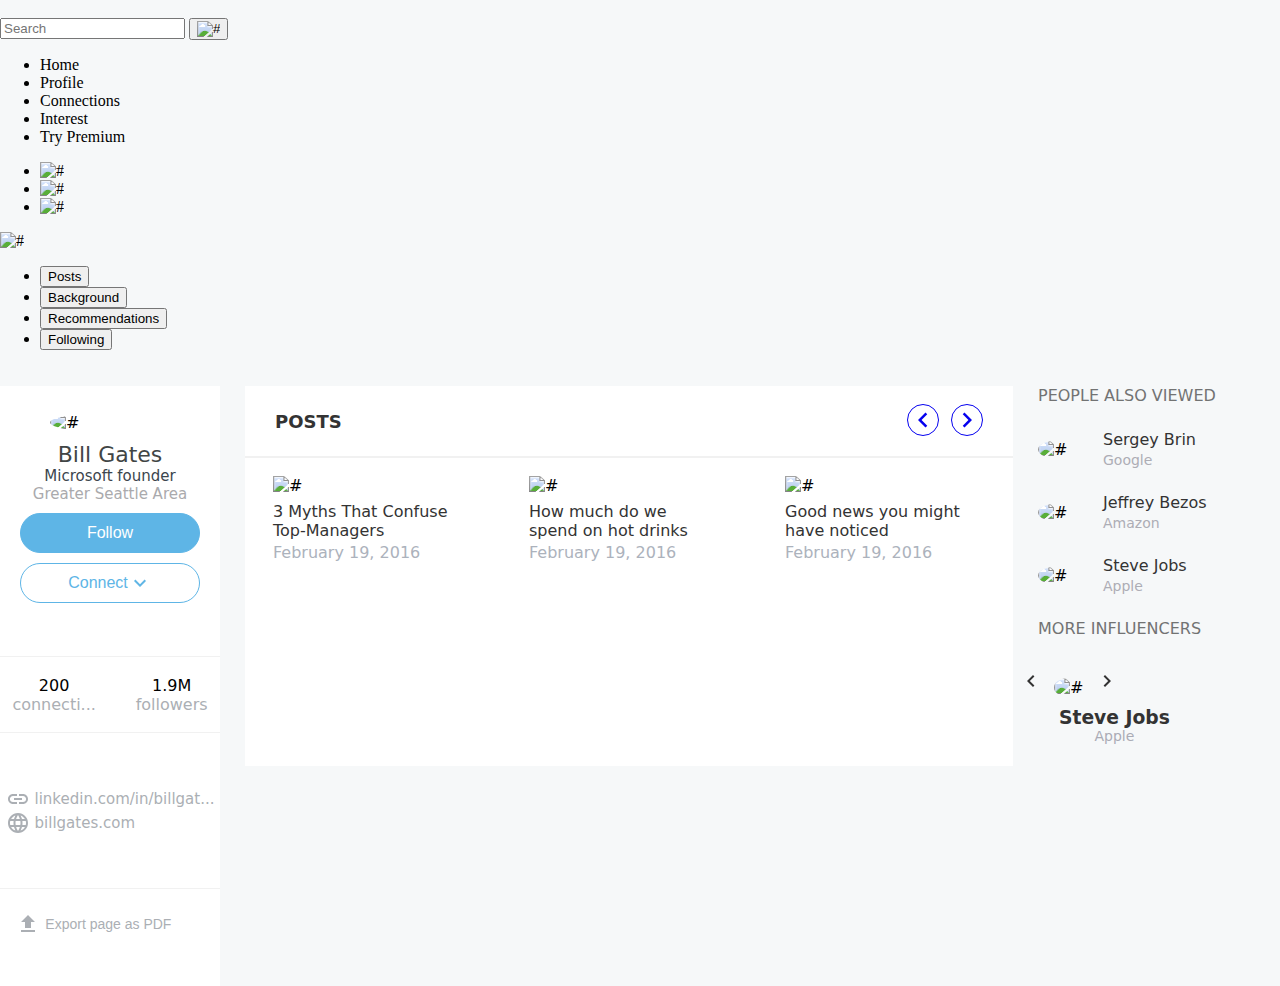
==== Task 20/assets/index.html @ 4648ef7a "Закончил правый сайд блок" ====
<!DOCTYPE html>
<html lang="en">
  <head>
    <meta charset="UTF-8" />
    <meta name="viewport" content="width=device-width, initial-scale=1.0" />
    <meta http-equiv="X-UA-Compatible" content="ie=edge" />
    <title>Loop 2 - Challenge</title>
    <link
      href="https://fonts.googleapis.com/css?family=Roboto:200,300,400,500,700"
      rel="stylesheet"
    />
    <link
      href="https://fonts.googleapis.com/icon?family=Material+Icons"
      rel="stylesheet"
    />
    <link rel="stylesheet" href="./css/main.css" />
  </head>
  <body>
    <!--
    Ah, it smells like a new challenge!

    This time we build a concept of some job search website.
    It's more about small details this time and if you haven't yet tried splitting
    your css into separate component files - that's the perfect time to try.
    (Use @import in css to achieve that)

    The other gimmick we introduce here is about using font icons instead of inserting images into our code.
    The easiest out-of-the-box method is to use Google Material Icons,
    so read about the implementation before you start:
    https://material.io/icons/

    And good luck!
  -->
    <div class="container">
      <div class="header__block">
        <div class="header">
          <div class="logo">
            <img class="logo__img" src="img/logo.png" alt="" />
          </div>
          <div class="search">
            <input class="search__input" type="text" placeholder="Search" />
            <button class="button__search">
              <img
                class="search__logo"
                src="img/search_24dp_5F6368.png"
                alt="#"
              />
            </button>
          </div>
          <div class="nav">
            <ul class="nav__list">
              <li class="nav__item">Home</li>
              <li class="nav__item">Profile</li>
              <li class="nav__item">Connections</li>
              <li class="nav__item">Interest</li>
              <li class="nav__item buy__item">Try Premium</li>
            </ul>
          </div>
          <div class="buttons__actions">
            <ul class="buttons__actions__list">
              <li class="buttons__actions__item">
                <img src="img/comment_24dp_5F6368.svg" alt="#" />
              </li>
              <li class="buttons__actions__item">
                <img src="img/notifications_24dp_5F6368.svg" alt="#" />
              </li>
              <li class="buttons__actions__item">
                <img src="img/person_add_24dp_5F6368.svg" alt="#" />
              </li>
            </ul>
          </div>
          <div class="image__profile">
            <img class="avatar" src="img/avatar.jpg" alt="#" />
          </div>
        </div>
      </div>
      <div class="header__part__two">
        <ul class="header__part__two__button__list">
          <li class="header__part__two__button__item">
            <button class="button">Posts</button>
          </li>
          <li class="header__part__two__button__item">
            <button class="button">Background</button>
          </li>
          <li class="header__part__two__button__item">
            <button class="button">Recommendations</button>
          </li>
          <li class="header__part__two__button__item">
            <button class="button">Following</button>
          </li>
        </ul>
      </div>

      <div class="main__content__block">
        <div class="main__content">
          <div class="side__profile">
            <div class="side__profile__main__info">
              <img
                class="side__profile__avatar"
                src="img/bill-gates-avatar.png"
                alt="#"
              />
              <h2 class="general side-profile-name">Bill Gates</h2>
              <p class="general side-profile-company">Microsoft founder</p>
              <p class="general side-profile-area">Greater Seattle Area</p>
              <div class="general side-profile-button-block">
                <button class="general__side__profile__button">
                  <p class="general">Follow</p>
                </button>
                <button
                  class="general__side__profile__button background-button"
                >
                  <p class="general">Connect</p>
                  <img src="img/expand_more_24dp_5F6368.svg" alt="#" />
                </button>
              </div>
            </div>
            <div class="stats">
              <div class="stats__info stats__info-border">
                <p class="general stats__number">200</p>
                <p class="general stats__overview">connecti...</p>
              </div>
              <div class="stats__info">
                <p class="general stats__number">1.9M</p>
                <p class="general stats__overview">followers</p>
              </div>
            </div>
            <div class="side__profile__links">
              <div>
                <p class="general links">
                  <img src="img/link_24dp_5F6368.svg" alt="#" />
                  linkedin.com/in/billgat...
                </p>
                <p class="general links">
                  <img src="img/language_24dp_5F6368.svg" alt="#" />
                  billgates.com
                </p>
              </div>
            </div>
            <div class="side__profile__download__block">
              <button class="side__profile__download">
                <img src="img/file_upload_24dp_5F6368.svg" alt="#" />
                <p class="general">Export page as PDF</p>
              </button>
            </div>
          </div>

          <div class="posts__list">
            <div class="posts__list__header">
              <h2 class="posts__list__header__head">posts</h2>
              <div class="posts__list__header__move">
                <button class="buttons__actions">
                  <img
                    class="arrow"
                    src="img/chevron_left_24dp_5F6368.svg"
                    alt="#"
                  />
                </button>
                <button class="buttons__actions">
                  <img
                    class="arrow"
                    src="img/chevron_right_24dp_5F6368.svg"
                    alt="#"
                  />
                </button>
              </div>
            </div>

            <div class="main__content__posts__list">
              <ul class="items">
                <li class="posts__list__item">
                  <img
                    class="posts__list__item__image"
                    src="img/article1.jpg"
                    alt="#"
                  />
                  <div class="posts__list__item__text">
                    <h3 class="overview">3 Myths That Confuse Top-Managers</h3>
                    <p class="date">February 19, 2016</p>
                  </div>
                </li>
                <li class="posts__list__item">
                  <img
                    class="posts__list__item__image"
                    src="img/article2.jpg"
                    alt="#"
                  />
                  <div class="posts__list__item__text">
                    <h3 class="overview">How much do we spend on hot drinks</h3>
                    <p class="date">February 19, 2016</p>
                  </div>
                </li>
                <li class="posts__list__item">
                  <img
                    class="posts__list__item__image"
                    src="img/article3.jpg"
                    alt="#"
                  />
                  <div class="posts__list__item__text">
                    <h3 class="overview">Good news you might have noticed</h3>
                    <p class="date">February 19, 2016</p>
                  </div>
                </li>
              </ul>
            </div>
          </div>
          <div class="side__right__sector">
            <div class="people__info">
              <h4 class="people__info__header">people also viewed</h4>
              <ul class="people__list">
                <li class="people__item">
                  <img
                    class="people__info__avatar"
                    src="img/avatar.jpg"
                    alt="#"
                  />
                  <div class="people__info__text__block">
                    <p class="people__info__name">Sergey Brin</p>
                    <p class="people__info__company">Google</p>
                  </div>
                </li>
                <li class="people__item">
                  <img
                    class="people__info__avatar"
                    src="img/avatar2.jpg"
                    alt="#"
                  />
                  <div class="people__info__text__block">
                    <p class="people__info__name">Jeffrey Bezos</p>
                    <p class="people__info__company">Amazon</p>
                  </div>
                </li>
                <li class="people__item">
                  <img
                    class="people__info__avatar"
                    src="img/avatar3.jpg"
                    alt="#"
                  />
                  <div class="people__info__text__block">
                    <p class="people__info__name">Steve Jobs</p>
                    <p class="people__info__company">Apple</p>
                  </div>
                </li>
              </ul>
              <div class="side__right__sector__second__block">
                <h4 class="people__info__header">more influencers</h4>
                <div class="second__block__main__info">
                  <button class="second__block__button">
                    <img src="img/chevron_left_black.svg" alt="#" />
                  </button>
                  <img
                    class="second__block__avatar"
                    src="img/avatar3.jpg"
                    alt="#"
                  />
                  <button class="second__block__button">
                    <img src="img/chevron_right_black.svg" alt="#" />
                  </button>
                  <div class="second__block__info">
                    <h3 class="second__block__name">Steve Jobs</h3>
                    <p class="second__block__company">Apple</p>
                  </div>
                </div>
              </div>
            </div>
          </div>
        </div>
      </div>
    </div>
  </body>
</html>
---- Task 20/assets/css/main.css ----
@import url("header.css");
@import url("./mainContent/mainContent.css");
@import url("./mainContent/sideProfile.css");
@import url("./mainContent/posts.css");

body {
  margin: 0;
  padding: 0;
  background: #f6f8f9;
}

.container {
  margin: 0;
  padding: 0;
  background: #f6f8f9;
  height: 100vh;

  display: flex;
  /* justify-content: center; */
  flex-direction: column;
}
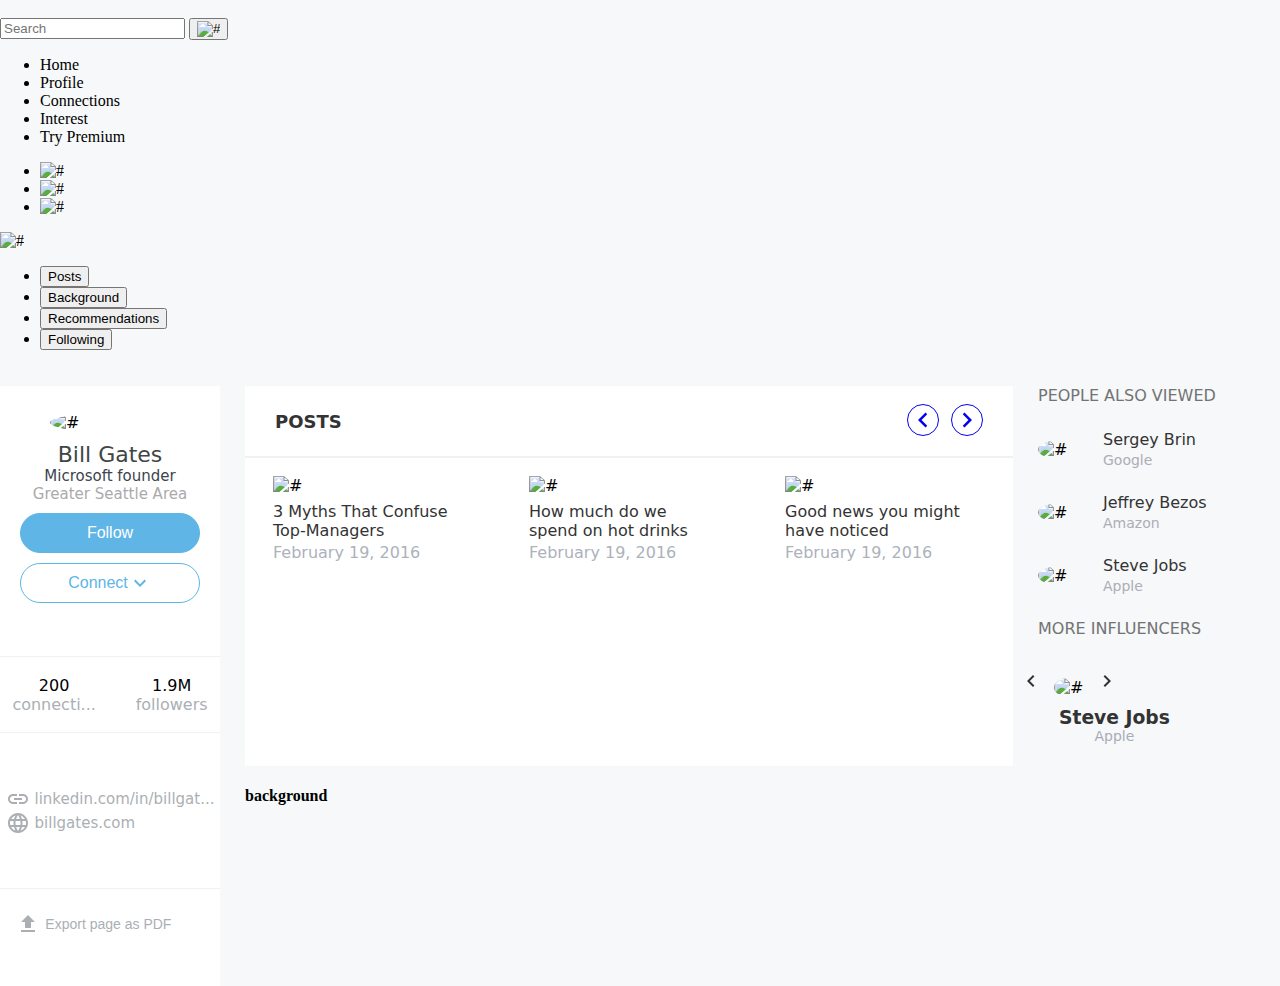
==== commit 8afcc99d: "начал блок информации  об опыте" ====
--- a/Task 20/assets/index.html
+++ b/Task 20/assets/index.html
@@ -145,63 +145,73 @@
             </div>
           </div>
 
-          <div class="posts__list">
-            <div class="posts__list__header">
-              <h2 class="posts__list__header__head">posts</h2>
-              <div class="posts__list__header__move">
-                <button class="buttons__actions">
-                  <img
-                    class="arrow"
-                    src="img/chevron_left_24dp_5F6368.svg"
-                    alt="#"
-                  />
-                </button>
-                <button class="buttons__actions">
-                  <img
-                    class="arrow"
-                    src="img/chevron_right_24dp_5F6368.svg"
-                    alt="#"
-                  />
-                </button>
-              </div>
-            </div>
-
-            <div class="main__content__posts__list">
-              <ul class="items">
-                <li class="posts__list__item">
-                  <img
-                    class="posts__list__item__image"
-                    src="img/article1.jpg"
-                    alt="#"
-                  />
-                  <div class="posts__list__item__text">
-                    <h3 class="overview">3 Myths That Confuse Top-Managers</h3>
-                    <p class="date">February 19, 2016</p>
-                  </div>
-                </li>
-                <li class="posts__list__item">
-                  <img
-                    class="posts__list__item__image"
-                    src="img/article2.jpg"
-                    alt="#"
-                  />
-                  <div class="posts__list__item__text">
-                    <h3 class="overview">How much do we spend on hot drinks</h3>
-                    <p class="date">February 19, 2016</p>
-                  </div>
-                </li>
-                <li class="posts__list__item">
-                  <img
-                    class="posts__list__item__image"
-                    src="img/article3.jpg"
-                    alt="#"
-                  />
-                  <div class="posts__list__item__text">
-                    <h3 class="overview">Good news you might have noticed</h3>
-                    <p class="date">February 19, 2016</p>
-                  </div>
-                </li>
-              </ul>
+          <div class="middle__information">
+            <div class="posts__list">
+              <div class="posts__list__header">
+                <h2 class="posts__list__header__head">posts</h2>
+                <div class="posts__list__header__move">
+                  <button class="buttons__actions">
+                    <img
+                      class="arrow"
+                      src="img/chevron_left_24dp_5F6368.svg"
+                      alt="#"
+                    />
+                  </button>
+                  <button class="buttons__actions">
+                    <img
+                      class="arrow"
+                      src="img/chevron_right_24dp_5F6368.svg"
+                      alt="#"
+                    />
+                  </button>
+                </div>
+              </div>
+
+              <div class="main__content__posts__list">
+                <ul class="items">
+                  <li class="posts__list__item">
+                    <img
+                      class="posts__list__item__image"
+                      src="img/article1.jpg"
+                      alt="#"
+                    />
+                    <div class="posts__list__item__text">
+                      <h3 class="overview">
+                        3 Myths That Confuse Top-Managers
+                      </h3>
+                      <p class="date">February 19, 2016</p>
+                    </div>
+                  </li>
+                  <li class="posts__list__item">
+                    <img
+                      class="posts__list__item__image"
+                      src="img/article2.jpg"
+                      alt="#"
+                    />
+                    <div class="posts__list__item__text">
+                      <h3 class="overview">
+                        How much do we spend on hot drinks
+                      </h3>
+                      <p class="date">February 19, 2016</p>
+                    </div>
+                  </li>
+                  <li class="posts__list__item">
+                    <img
+                      class="posts__list__item__image"
+                      src="img/article3.jpg"
+                      alt="#"
+                    />
+                    <div class="posts__list__item__text">
+                      <h3 class="overview">Good news you might have noticed</h3>
+                      <p class="date">February 19, 2016</p>
+                    </div>
+                  </li>
+                </ul>
+              </div>
+            </div>
+
+            <div>
+              <h4>background</h4>
             </div>
           </div>
           <div class="side__right__sector">
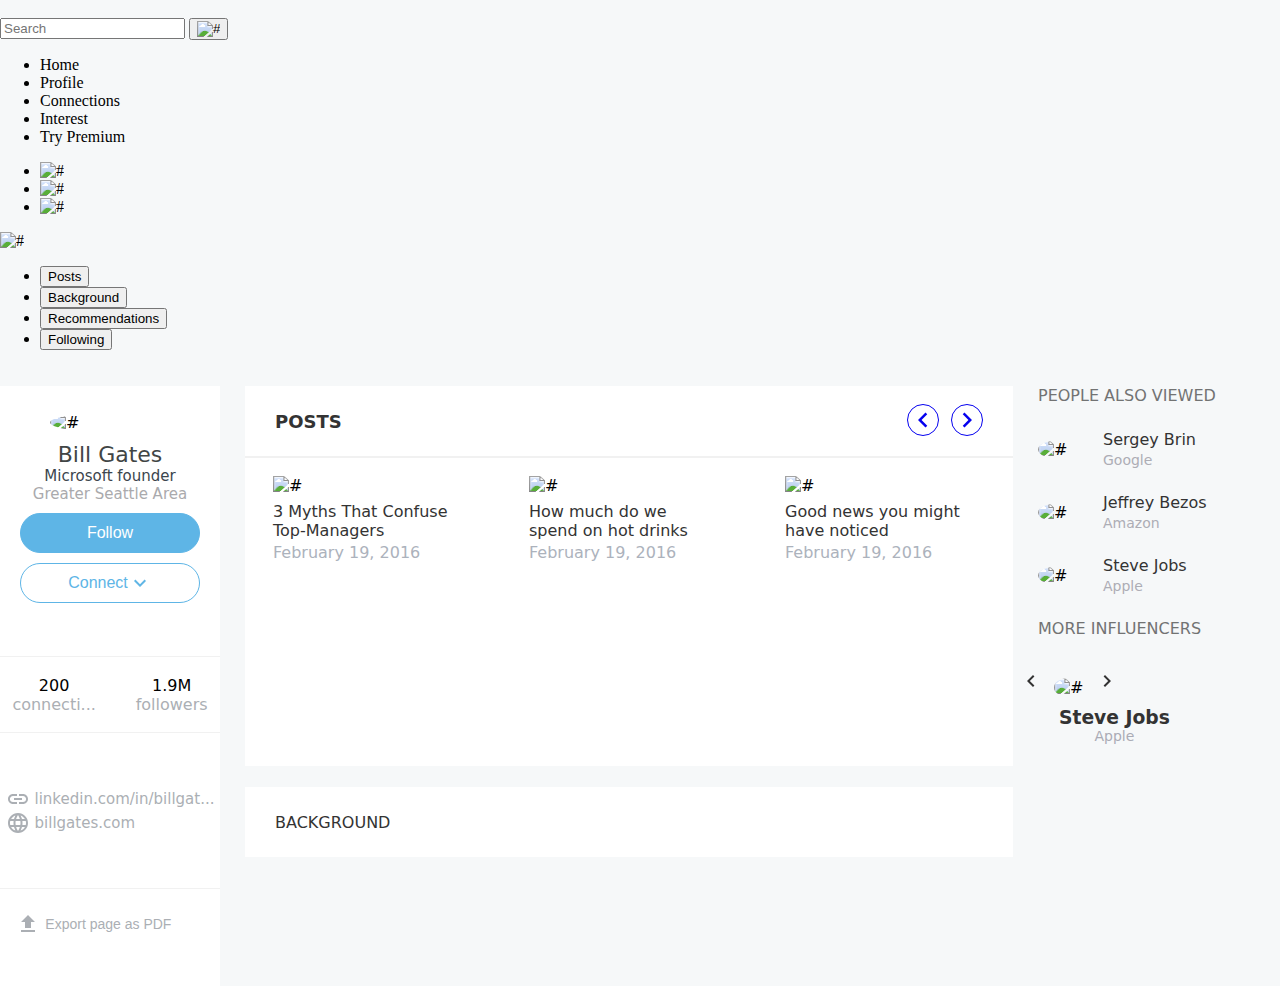
==== commit f1368e6c: "Сделал хеддер" ====
--- a/Task 20/assets/index.html
+++ b/Task 20/assets/index.html
@@ -145,7 +145,7 @@
             </div>
           </div>
 
-          <div class="middle__information">
+          <div class="middle__block">
             <div class="posts__list">
               <div class="posts__list__header">
                 <h2 class="posts__list__header__head">posts</h2>
@@ -210,10 +210,13 @@
               </div>
             </div>
 
-            <div>
-              <h4>background</h4>
-            </div>
-          </div>
+            <div class="experience__block">
+              <div class="experience__block__header">
+                <h4 class="experience__block__header__head">background</h4>
+              </div>
+            </div>
+          </div>
+
           <div class="side__right__sector">
             <div class="people__info">
               <h4 class="people__info__header">people also viewed</h4>
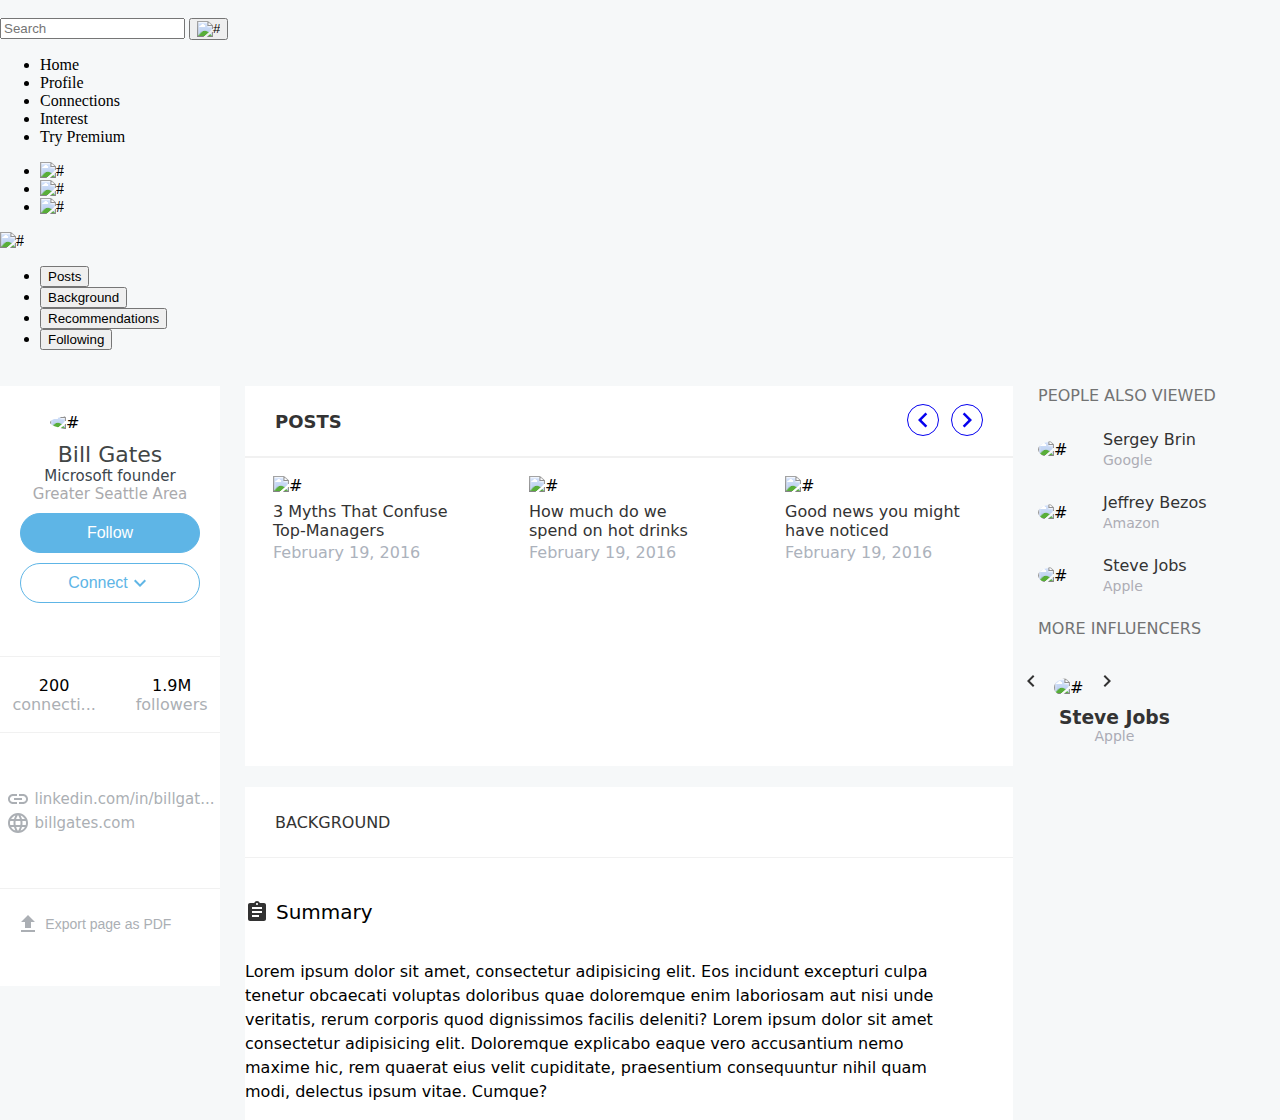
==== commit f6db740f: "Начал основной блок инфы" ====
--- a/Task 20/assets/index.html
+++ b/Task 20/assets/index.html
@@ -214,6 +214,28 @@
               <div class="experience__block__header">
                 <h4 class="experience__block__header__head">background</h4>
               </div>
+              <div class="experience">
+                <div class="summary__of__the__state">
+                  <div class="icon__header">
+                    <img
+                      class="icon__header__icon"
+                      src="img/assignment_24dp_5F6368.svg"
+                      alt="#"
+                    />
+                    <h3 class="icon__header__header">Summary</h3>
+                  </div>
+                  <p class="experience__block__text">
+                    Lorem ipsum dolor sit amet, consectetur adipisicing elit.
+                    Eos incidunt excepturi culpa tenetur obcaecati voluptas
+                    doloribus quae doloremque enim laboriosam aut nisi unde
+                    veritatis, rerum corporis quod dignissimos facilis deleniti?
+                    Lorem ipsum dolor sit amet consectetur adipisicing elit.
+                    Doloremque explicabo eaque vero accusantium nemo maxime hic,
+                    rem quaerat eius velit cupiditate, praesentium consequuntur
+                    nihil quam modi, delectus ipsum vitae. Cumque?
+                  </p>
+                </div>
+              </div>
             </div>
           </div>
 
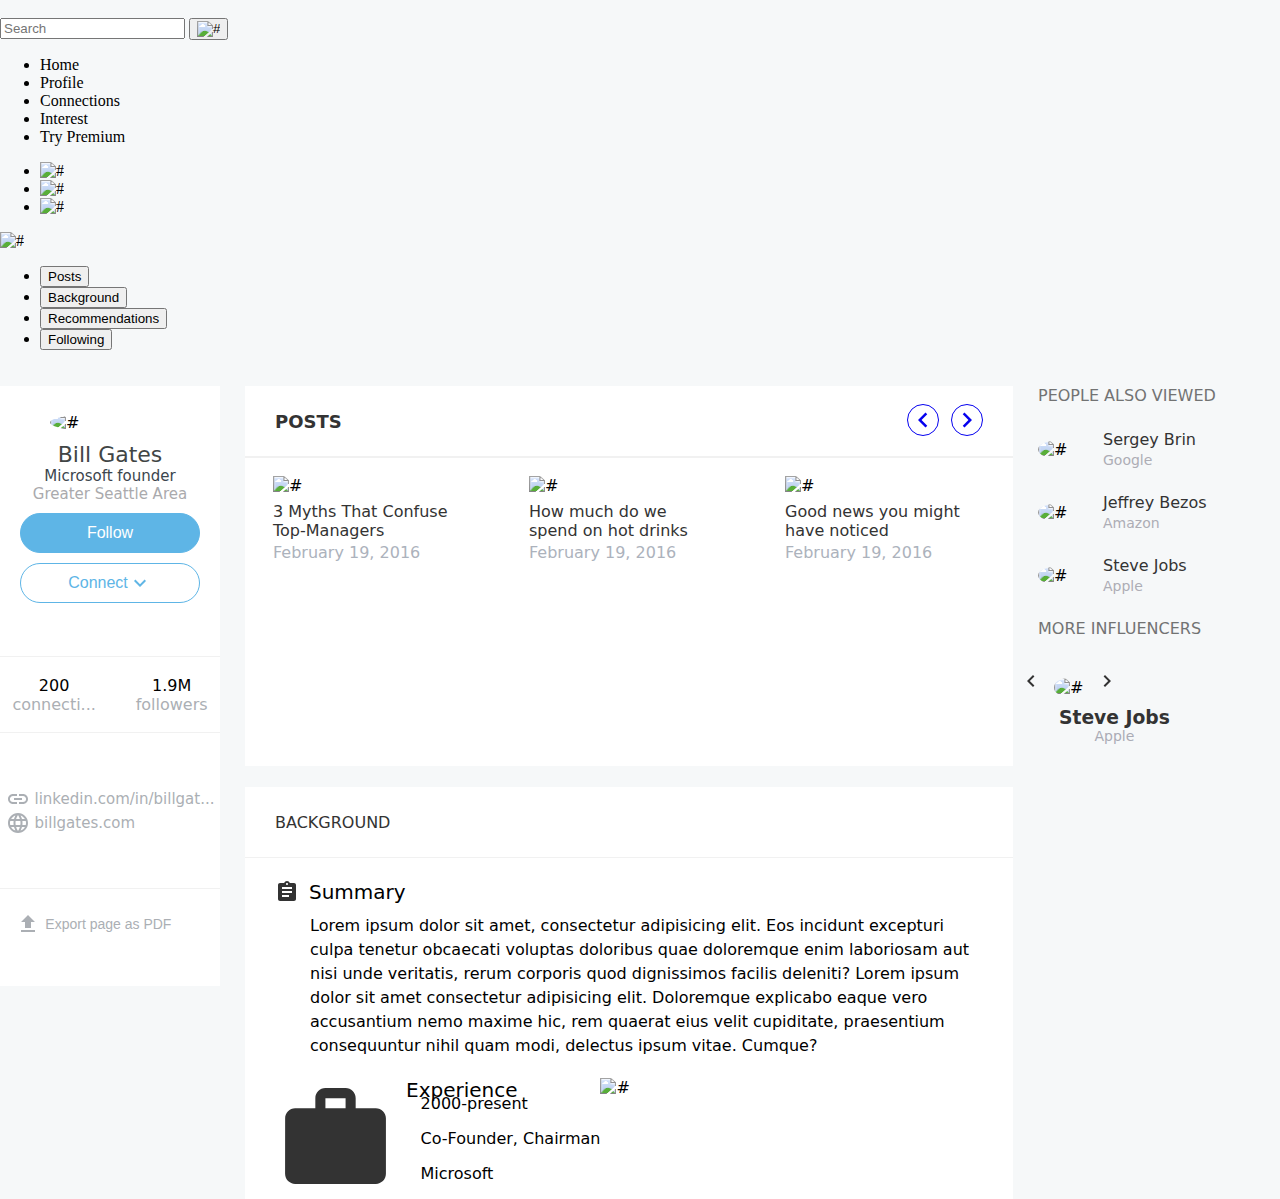
==== commit 7f9830db: "Начал блок с опытом работы и образованием" ====
--- a/Task 20/assets/index.html
+++ b/Task 20/assets/index.html
@@ -235,6 +235,24 @@
                     nihil quam modi, delectus ipsum vitae. Cumque?
                   </p>
                 </div>
+                <div class="first__experience">
+                  <div class="icon__header__two__block">
+                    <img
+                      class="icon__header__icon__two"
+                      src="img/work_24dp_E8EAED.svg"
+                      alt="#"
+                    />
+                    <h3 class="icon__header__two">Experience</h3>
+                  </div>
+                  <div class="company">
+                    <p>2000-present</p>
+                    <p>Co-Founder, Chairman</p>
+                    <p>Microsoft</p>
+                  </div>
+                  <div>
+                    <img class="microsoft__logo" src="img/logo-microsoft.png" alt="#">
+                  </div>
+                </div>
               </div>
             </div>
           </div>
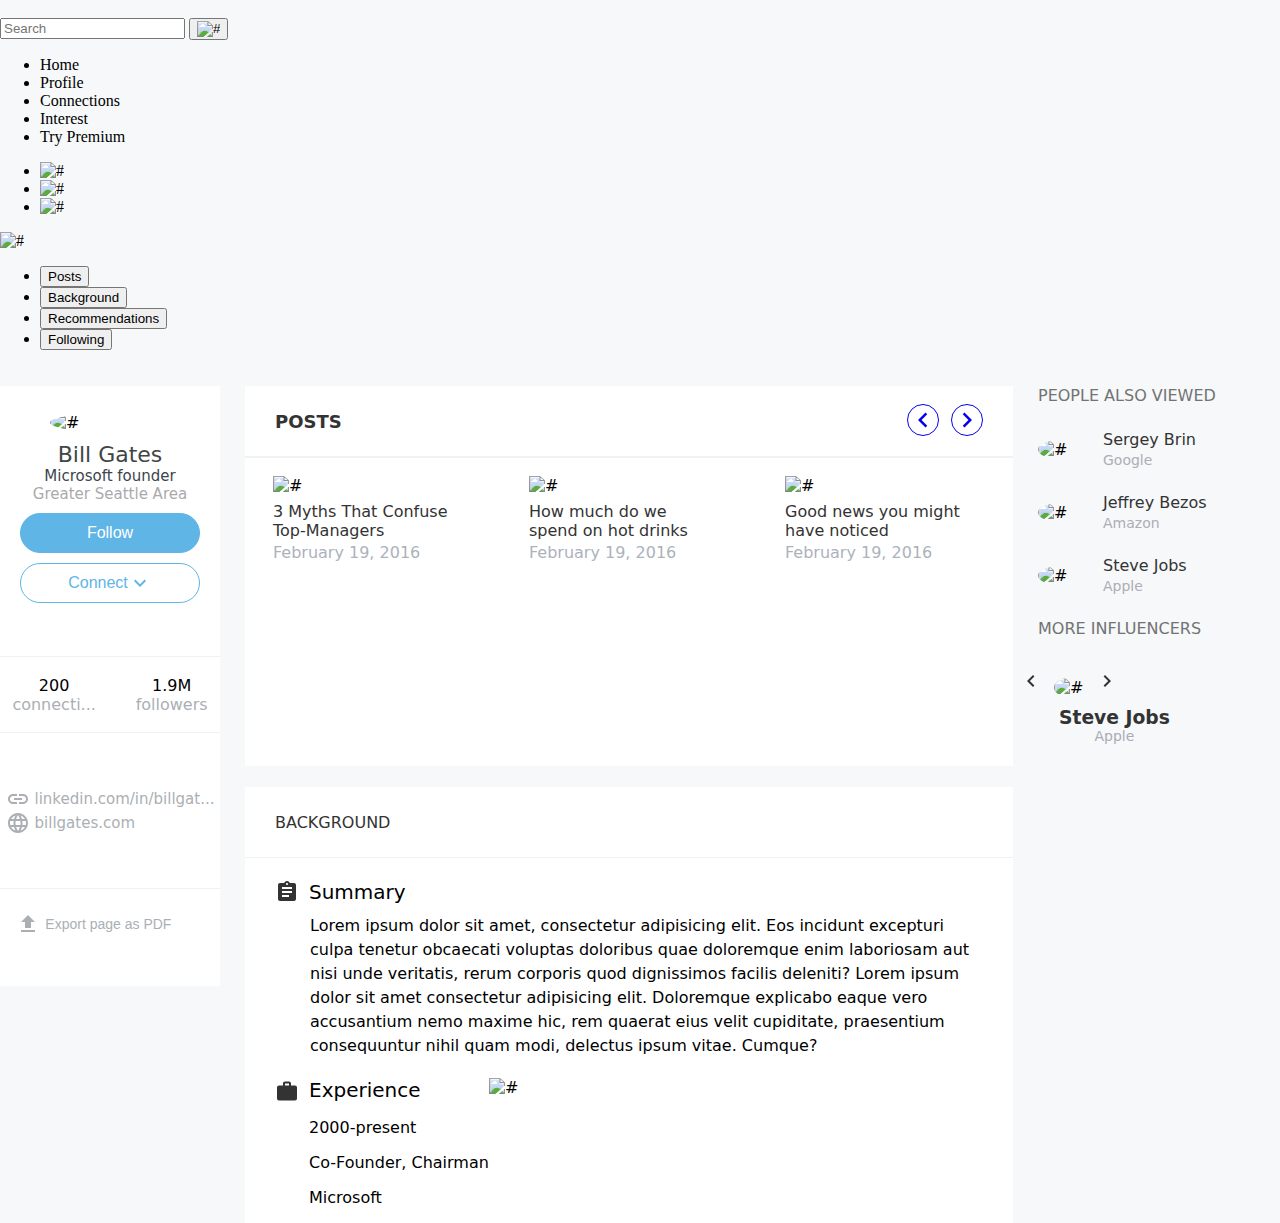
==== commit 982b6b87: "Блок с опытом" ====
--- a/Task 20/assets/index.html
+++ b/Task 20/assets/index.html
@@ -242,15 +242,23 @@
                       src="img/work_24dp_E8EAED.svg"
                       alt="#"
                     />
-                    <h3 class="icon__header__two">Experience</h3>
-                  </div>
-                  <div class="company">
-                    <p>2000-present</p>
-                    <p>Co-Founder, Chairman</p>
-                    <p>Microsoft</p>
+                    <div class="test">
+                      <div class="info__block">
+                        <h3 class="icon__header__two">Experience</h3>
+                      </div>
+                      <div class="company">
+                        <p>2000-present</p>
+                        <p>Co-Founder, Chairman</p>
+                        <p>Microsoft</p>
+                      </div>
+                    </div>
                   </div>
                   <div>
-                    <img class="microsoft__logo" src="img/logo-microsoft.png" alt="#">
+                    <img
+                      class="microsoft__logo"
+                      src="img/logo-microsoft.png"
+                      alt="#"
+                    />
                   </div>
                 </div>
               </div>
--- a/Task 20/assets/css/main.css
+++ b/Task 20/assets/css/main.css
@@ -13,7 +13,7 @@
   margin: 0;
   padding: 0;
   background: #f6f8f9;
-  height: 100vh;
+  /* height: 100vh; */
 
   display: flex;
   /* justify-content: center; */
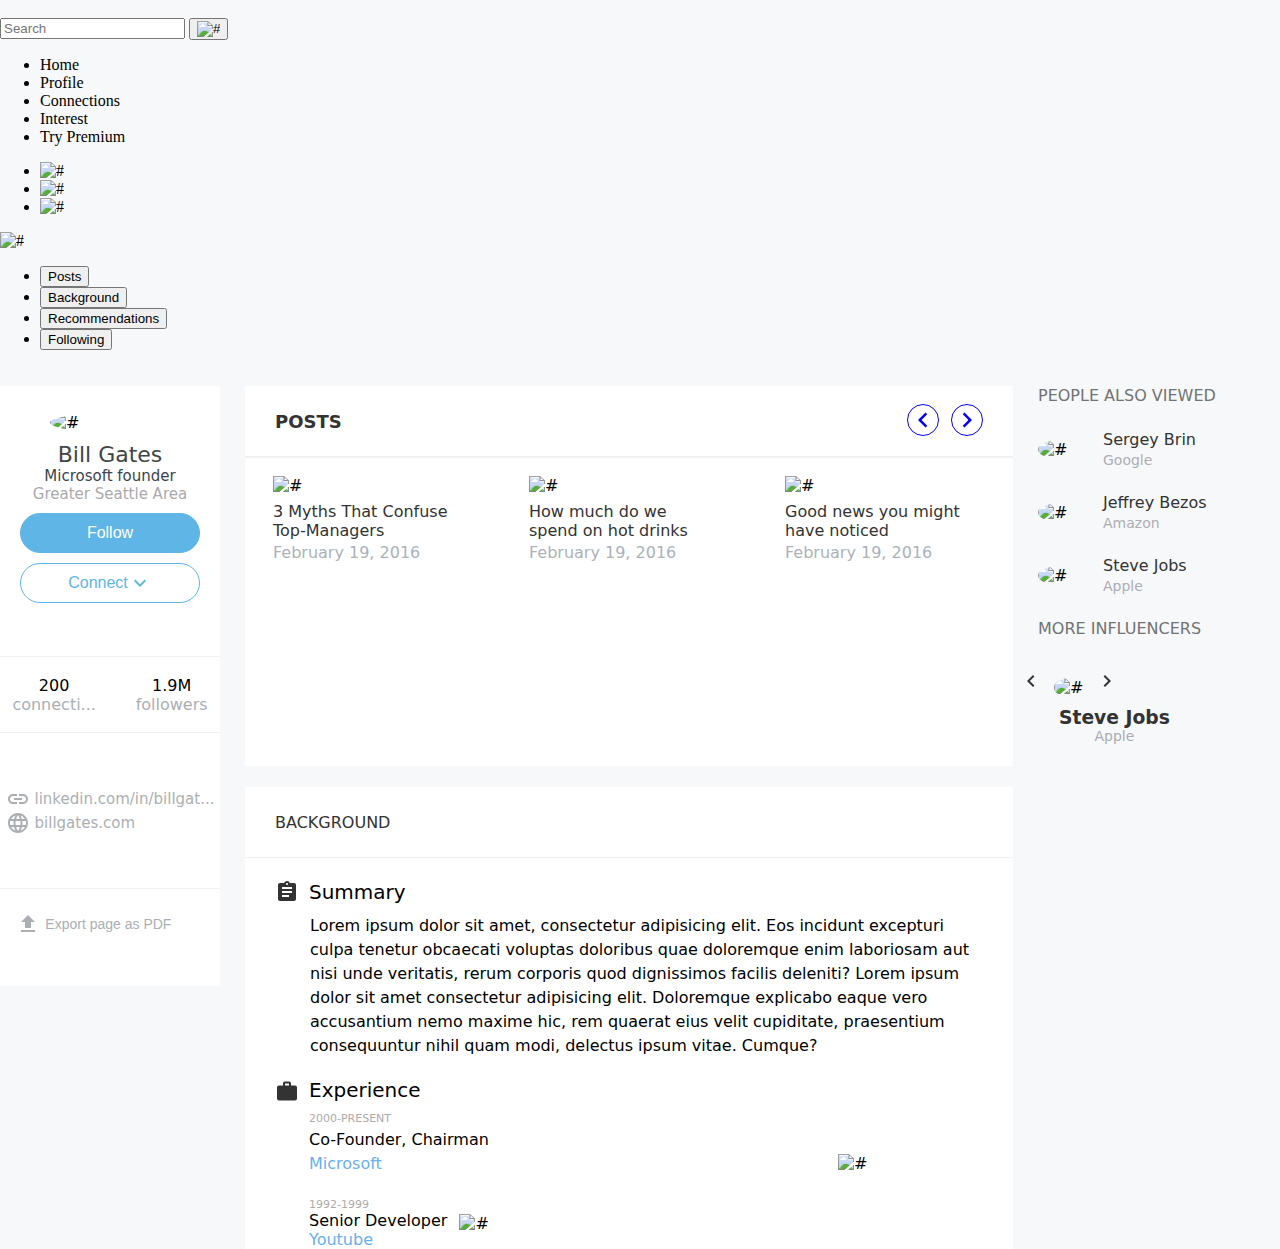
==== commit a3384723: "Почти закончил блок с опытом работы" ====
--- a/Task 20/assets/index.html
+++ b/Task 20/assets/index.html
@@ -247,13 +247,28 @@
                         <h3 class="icon__header__two">Experience</h3>
                       </div>
                       <div class="company">
-                        <p>2000-present</p>
-                        <p>Co-Founder, Chairman</p>
-                        <p>Microsoft</p>
+                        <p class="company__text text-mod">2000-present</p>
+                        <p class="company__text">Co-Founder, Chairman</p>
+                        <p class="company__text text-mod__two">Microsoft</p>
+                      </div>
+
+                      <div class="second__company">
+                        <div class="second__block__company__info">
+                          <p class="company__text text-mod">1992-1999</p>
+                          <p class="company__text">Senior Developer</p>
+                          <p class="company__text text-mod__two">Youtube</p>
+                        </div>
+                        <div>
+                          <img
+                            class="youtube__logo"
+                            src="img/logo-youtube.png"
+                            alt="#"
+                          />
+                        </div>
                       </div>
                     </div>
                   </div>
-                  <div>
+                  <div class="logo__job__images">
                     <img
                       class="microsoft__logo"
                       src="img/logo-microsoft.png"
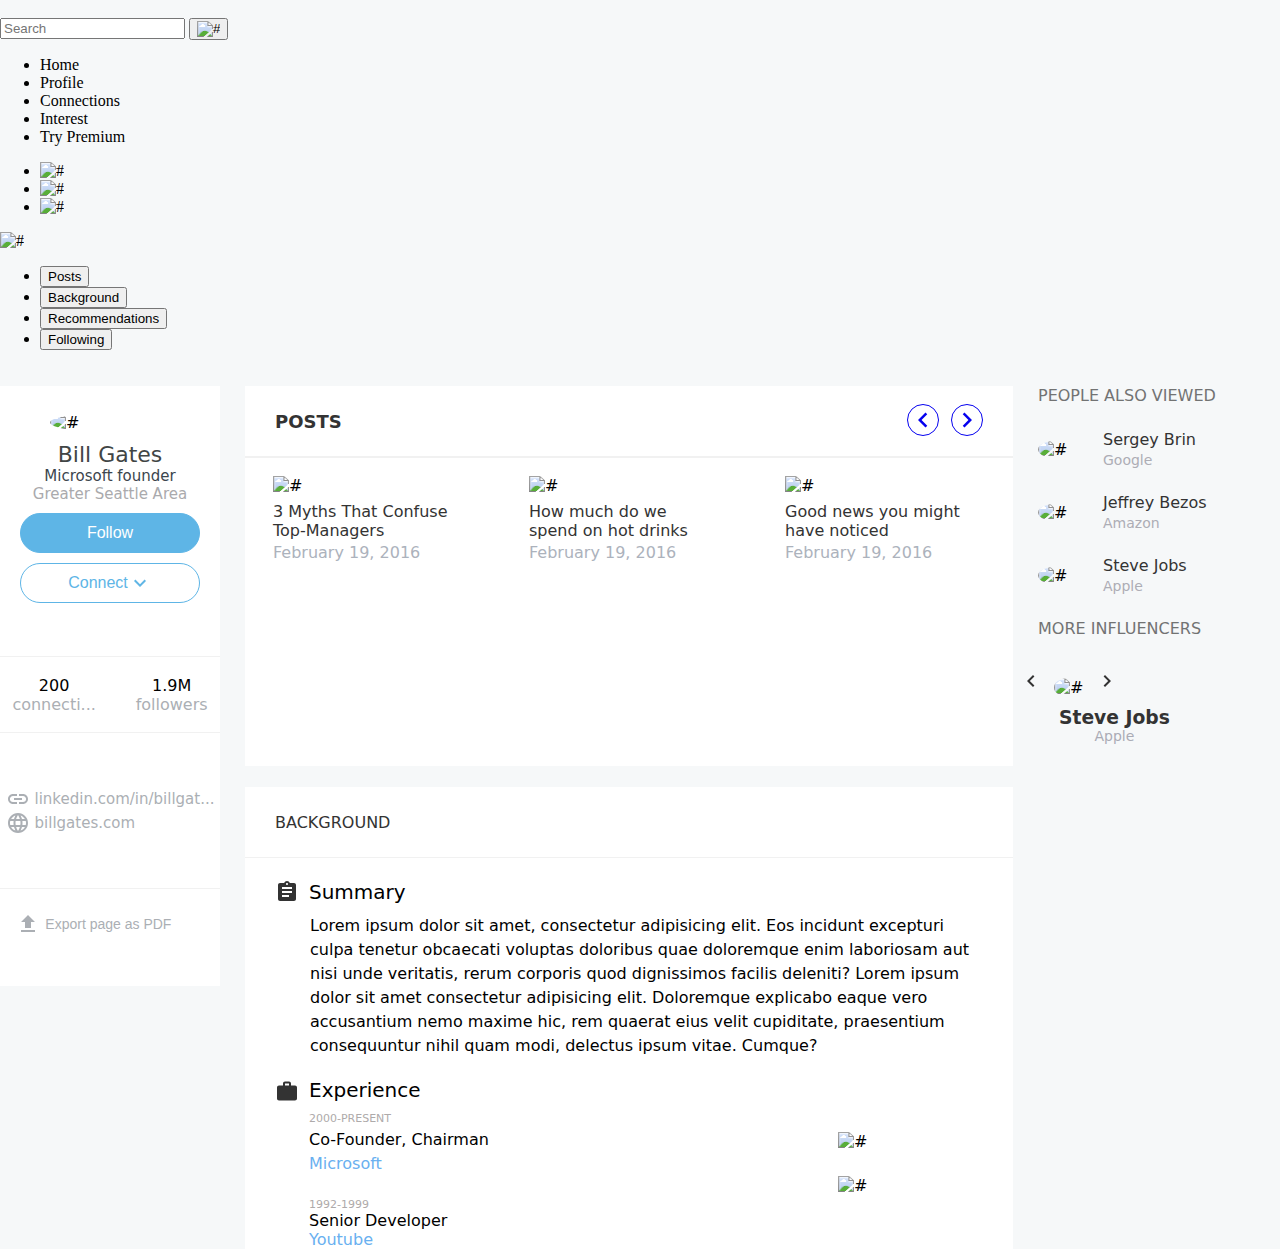
==== commit 1a34f8b6: "Закончил блок с опытом работы" ====
--- a/Task 20/assets/index.html
+++ b/Task 20/assets/index.html
@@ -258,22 +258,24 @@
                           <p class="company__text">Senior Developer</p>
                           <p class="company__text text-mod__two">Youtube</p>
                         </div>
-                        <div>
-                          <img
-                            class="youtube__logo"
-                            src="img/logo-youtube.png"
-                            alt="#"
-                          />
-                        </div>
                       </div>
                     </div>
                   </div>
-                  <div class="logo__job__images">
-                    <img
-                      class="microsoft__logo"
-                      src="img/logo-microsoft.png"
-                      alt="#"
-                    />
+                  <div class="logos">
+                    <div>
+                      <img
+                        class="youtube__logo"
+                        src="img/logo-microsoft.png"
+                        alt="#"
+                      />
+                    </div>
+                    <div class="logo__job__images">
+                      <img
+                        class="microsoft__logo"
+                        src="img/logo-youtube.png"
+                        alt="#"
+                      />
+                    </div>
                   </div>
                 </div>
               </div>
